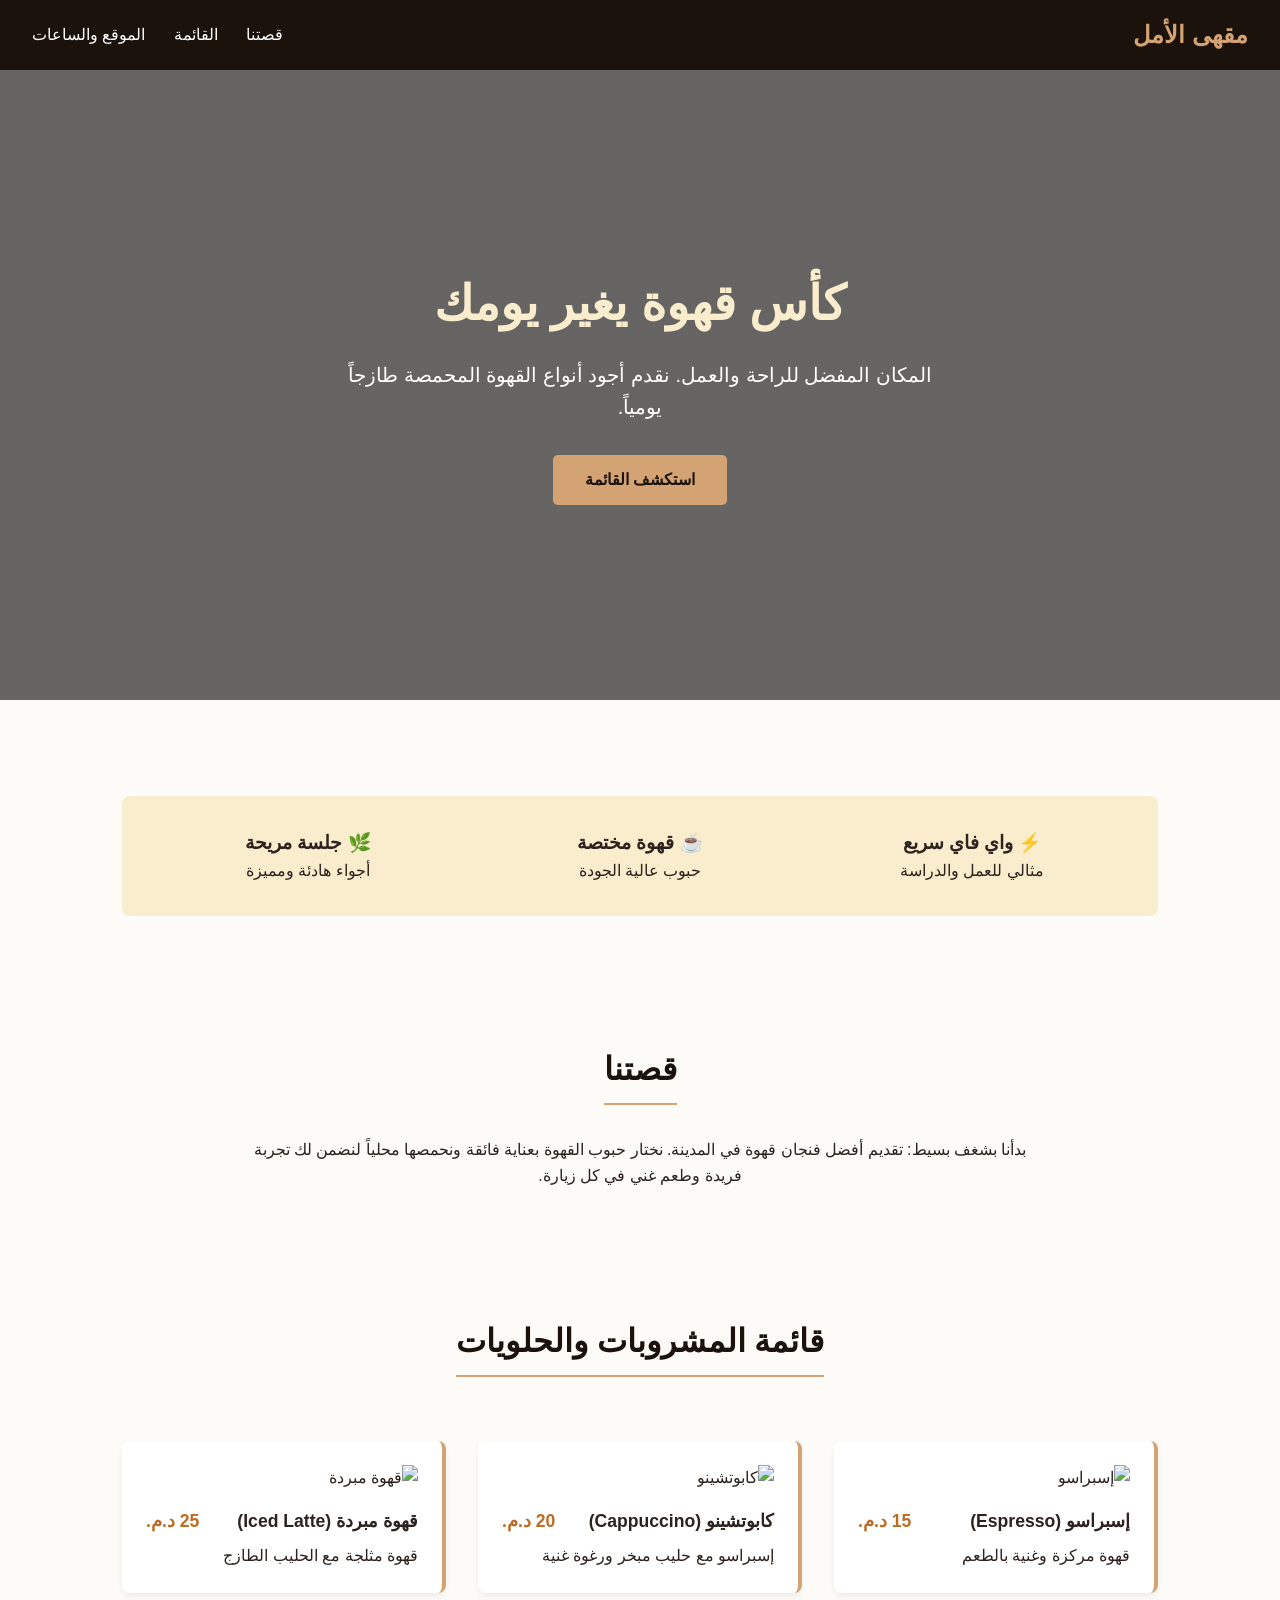
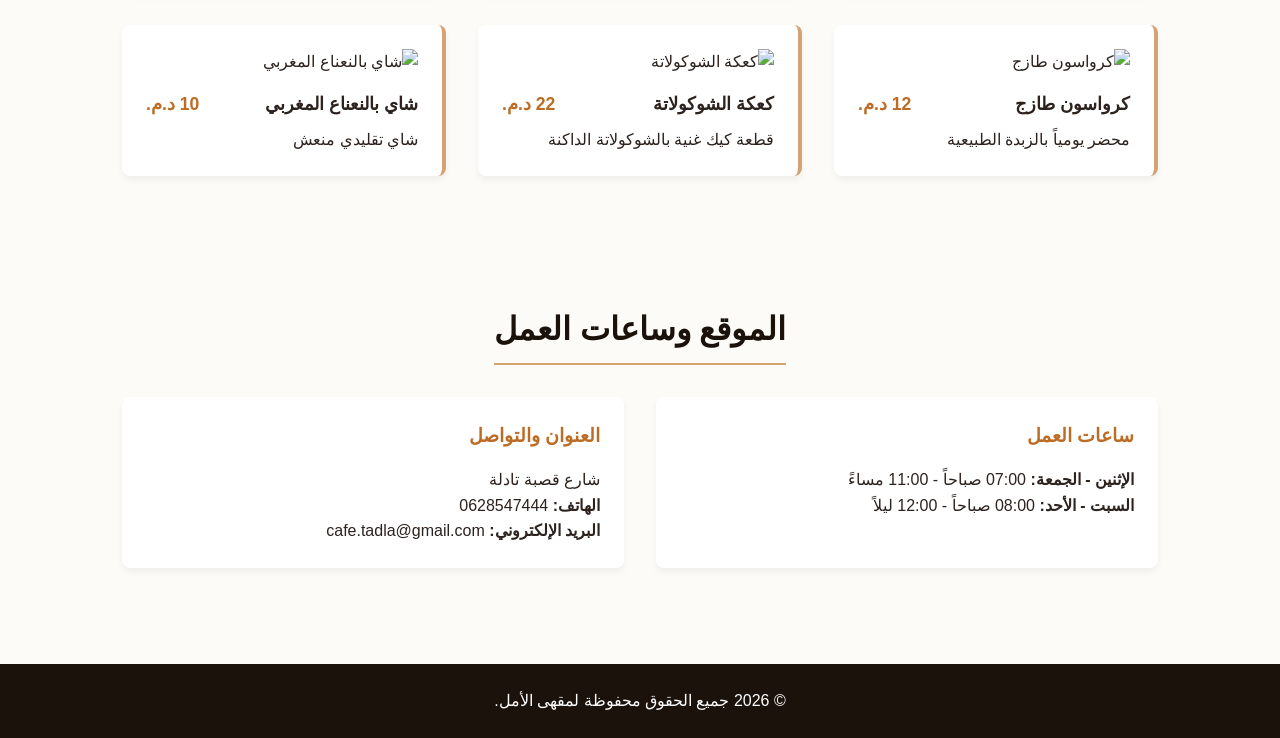
==== arabic-tacos/index.html @ 44a7aecc "Add files via upload" ====
<!DOCTYPE html>
<html lang="ar" dir="rtl">
<head>
    <meta charset="UTF-8">
    <meta name="viewport" content="width=device-width, initial-scale=1.0">
    <title>مقهى الأمل - Café</title>
    <style>
        /* Base styles */
        * {
            box-sizing: border-box;
            margin: 0;
            padding: 0;
            font-family: 'Segoe UI', Tahoma, Geneva, Verdana, sans-serif;
        }

        body {
            background-color: #fdfbf7;
            color: #2c221e;
            line-height: 1.6;
        }

        header {
            background-color: #1b120c;
            color: #ffffff;
            padding: 1rem 2rem;
            display: flex;
            justify-content: space-between;
            align-items: center;
            position: sticky;
            top: 0;
            z-index: 1000;
        }

        .logo {
            font-size: 1.5rem;
            font-weight: bold;
            color: #d4a373;
        }

        nav a {
            color: #ffffff;
            text-decoration: none;
            margin-right: 1.5rem;
            transition: color 0.3s;
        }

        nav a:hover {
            color: #d4a373;
        }

        /* Hero Section */
        .hero {
            background: linear-gradient(rgba(0, 0, 0, 0.6), rgba(0, 0, 0, 0.6)), url('https://images.unsplash.com/photo-1501339847302-ac426a4a7cbb?auto=format&fit=crop&w=1350&q=80') center/cover no-repeat;
            height: 70vh;
            display: flex;
            flex-direction: column;
            justify-content: center;
            align-items: center;
            text-align: center;
            color: #ffffff;
            padding: 0 1rem;
        }

        .hero h1 {
            font-size: 3rem;
            margin-bottom: 1rem;
            color: #faedcd;
        }

        .hero p {
            font-size: 1.25rem;
            margin-bottom: 2rem;
            max-width: 600px;
        }

        .btn {
            background-color: #d4a373;
            color: #1b120c;
            padding: 0.75rem 2rem;
            text-decoration: none;
            font-weight: bold;
            border-radius: 5px;
            transition: background-color 0.3s;
        }

        .btn:hover {
            background-color: #e9edc9;
        }

        /* Sections */
        section {
            padding: 4rem 2rem;
            max-width: 1100px;
            margin: 0 auto;
        }

        .section-title {
            text-align: center;
            font-size: 2rem;
            margin-bottom: 2rem;
            color: #1b120c;
            border-bottom: 2px solid #d4a373;
            display: inline-block;
            padding-bottom: 0.5rem;
        }

        .center-wrapper {
            text-align: center;
        }

        /* Menu Section */
        .menu-grid {
            display: grid;
            grid-template-columns: repeat(auto-fit, minmax(280px, 1fr));
            gap: 2rem;
            margin-top: 2rem;
        }

        .menu-item {
            background-color: #ffffff;
            padding: 1.5rem;
            border-radius: 8px;
            box-shadow: 0 4px 6px rgba(0,0,0,0.05);
            border-right: 4px solid #d4a373;
        }

        .menu-item img {
            width: 100%;
            height: 180px;
            object-fit: cover;
            border-radius: 6px;
            margin-bottom: 1rem;
        }

        .menu-item-header {
            display: flex;
            justify-content: space-between;
            font-weight: bold;
            font-size: 1.1rem;
            margin-bottom: 0.5rem;
        }

        .price {
            color: #bc6c25;
        }

        /* Services / Features */
        .features {
            display: flex;
            justify-content: space-around;
            flex-wrap: wrap;
            gap: 1.5rem;
            background-color: #faedcd;
            padding: 2rem;
            border-radius: 8px;
            margin-top: 2rem;
            text-align: center;
        }

        .feature-box {
            flex: 1 1 200px;
        }

        /* Info & Location Section */
        .info-grid {
            display: grid;
            grid-template-columns: repeat(auto-fit, minmax(300px, 1fr));
            gap: 2rem;
        }

        .info-card {
            background: #ffffff;
            padding: 1.5rem;
            border-radius: 8px;
            box-shadow: 0 4px 6px rgba(0,0,0,0.05);
        }

        .info-card h3 {
            margin-bottom: 1rem;
            color: #bc6c25;
        }

        footer {
            background-color: #1b120c;
            color: #ffffff;
            text-align: center;
            padding: 1.5rem;
            margin-top: 2rem;
        }

        /* Responsive */
        @media (max-width: 768px) {
            .hero h1 { font-size: 2rem; }
            header { flex-direction: column; gap: 1rem; }
            nav a { margin: 0 0.5rem; }
        }
    </style>
</head>
<body>

    <header>
        <div class="logo">مقهى الأمل</div>
        <nav>
            <a href="#about">قصتنا</a>
            <a href="#menu">القائمة</a>
            <a href="#location">الموقع والساعات</a>
        </nav>
    </header>

    <div class="hero">
        <h1>كأس قهوة يغير يومك</h1>
        <p>المكان المفضل للراحة والعمل. نقدم أجود أنواع القهوة المحمصة طازجاً يومياً.</p>
        <a href="#menu" class="btn">استكشف القائمة</a>
    </div>

    <section>
        <div class="features">
            <div class="feature-box">
                <h3>⚡ واي فاي سريع</h3>
                <p>مثالي للعمل والدراسة</p>
            </div>
            <div class="feature-box">
                <h3>☕ قهوة مختصة</h3>
                <p>حبوب عالية الجودة</p>
            </div>
            <div class="feature-box">
                <h3>🌿 جلسة مريحة</h3>
                <p>أجواء هادئة ومميزة</p>
            </div>
        </div>
    </section>

    <section id="about">
        <div class="center-wrapper">
            <h2 class="section-title">قصتنا</h2>
        </div>
        <p style="text-align: center; max-width: 800px; margin: 0 auto;">
            بدأنا بشغف بسيط: تقديم أفضل فنجان قهوة في المدينة. نختار حبوب القهوة بعناية فائقة ونحمصها محلياً لنضمن لك تجربة فريدة وطعم غني في كل زيارة.
        </p>
    </section>

    <section id="menu">
        <div class="center-wrapper">
            <h2 class="section-title">قائمة المشروبات والحلويات</h2>
        </div>
        
        <div class="menu-grid">
            <div class="menu-item">
                <img src="https://images.unsplash.com/photo-1510591509098-f4fdc6d0ff04?auto=format&fit=crop&w=600&q=80" alt="إسبراسو">
                <div class="menu-item-header">
                    <span>إسبراسو (Espresso)</span>
                    <span class="price">15 د.م.</span>
                </div>
                <p>قهوة مركزة وغنية بالطعم</p>
            </div>

            <div class="menu-item">
                <img src="https://images.unsplash.com/photo-1572442388796-11668a67e53d?auto=format&fit=crop&w=600&q=80" alt="كابوتشينو">
                <div class="menu-item-header">
                    <span>كابوتشينو (Cappuccino)</span>
                    <span class="price">20 د.م.</span>
                </div>
                <p>إسبراسو مع حليب مبخر ورغوة غنية</p>
            </div>

            <div class="menu-item">
                <img src="https://images.unsplash.com/photo-1517701604599-bb29b565090c?auto=format&fit=crop&w=600&q=80" alt="قهوة مبردة">
                <div class="menu-item-header">
                    <span>قهوة مبردة (Iced Latte)</span>
                    <span class="price">25 د.م.</span>
                </div>
                <p>قهوة مثلجة مع الحليب الطازج</p>
            </div>

            <div class="menu-item">
                <img src="https://images.unsplash.com/photo-1555507036-ab1f4038808a?auto=format&fit=crop&w=600&q=80" alt="كرواسون طازج">
                <div class="menu-item-header">
                    <span>كرواسون طازج</span>
                    <span class="price">12 د.م.</span>
                </div>
                <p>محضر يومياً بالزبدة الطبيعية</p>
            </div>

            <div class="menu-item">
                <img src="https://images.unsplash.com/photo-1578985545062-69928b1d9587?auto=format&fit=crop&w=600&q=80" alt="كعكة الشوكولاتة">
                <div class="menu-item-header">
                    <span>كعكة الشوكولاتة</span>
                    <span class="price">22 د.م.</span>
                </div>
                <p>قطعة كيك غنية بالشوكولاتة الداكنة</p>
            </div>

            <div class="menu-item">
                <img src="https://images.unsplash.com/photo-1576092768241-dec231879fc3?auto=format&fit=crop&w=600&q=80" alt="شاي بالنعناع المغربي">
                <div class="menu-item-header">
                    <span>شاي بالنعناع المغربي</span>
                    <span class="price">10 د.م.</span>
                </div>
                <p>شاي تقليدي منعش</p>
            </div>
        </div>
    </section>

    <section id="location">
        <div class="center-wrapper">
            <h2 class="section-title">الموقع وساعات العمل</h2>
        </div>
        
        <div class="info-grid">
            <div class="info-card">
                <h3>ساعات العمل</h3>
                <p><strong>الإثنين - الجمعة:</strong> 07:00 صباحاً - 11:00 مساءً</p>
                <p><strong>السبت - الأحد:</strong> 08:00 صباحاً - 12:00 ليلاً</p>
            </div>

            <div class="info-card">
                <h3>العنوان والتواصل</h3>
                <p>شارع قصبة تادلة </p>
                <p><strong>الهاتف:</strong> 0628547444</p>
                <p><strong>البريد الإلكتروني:</strong> cafe.tadla@gmail.com</p>
            </div>
        </div>
    </section>

    <footer>
        <p>&copy; 2026 جميع الحقوق محفوظة لمقهى الأمل.</p>
    </footer>

</body>
</html>
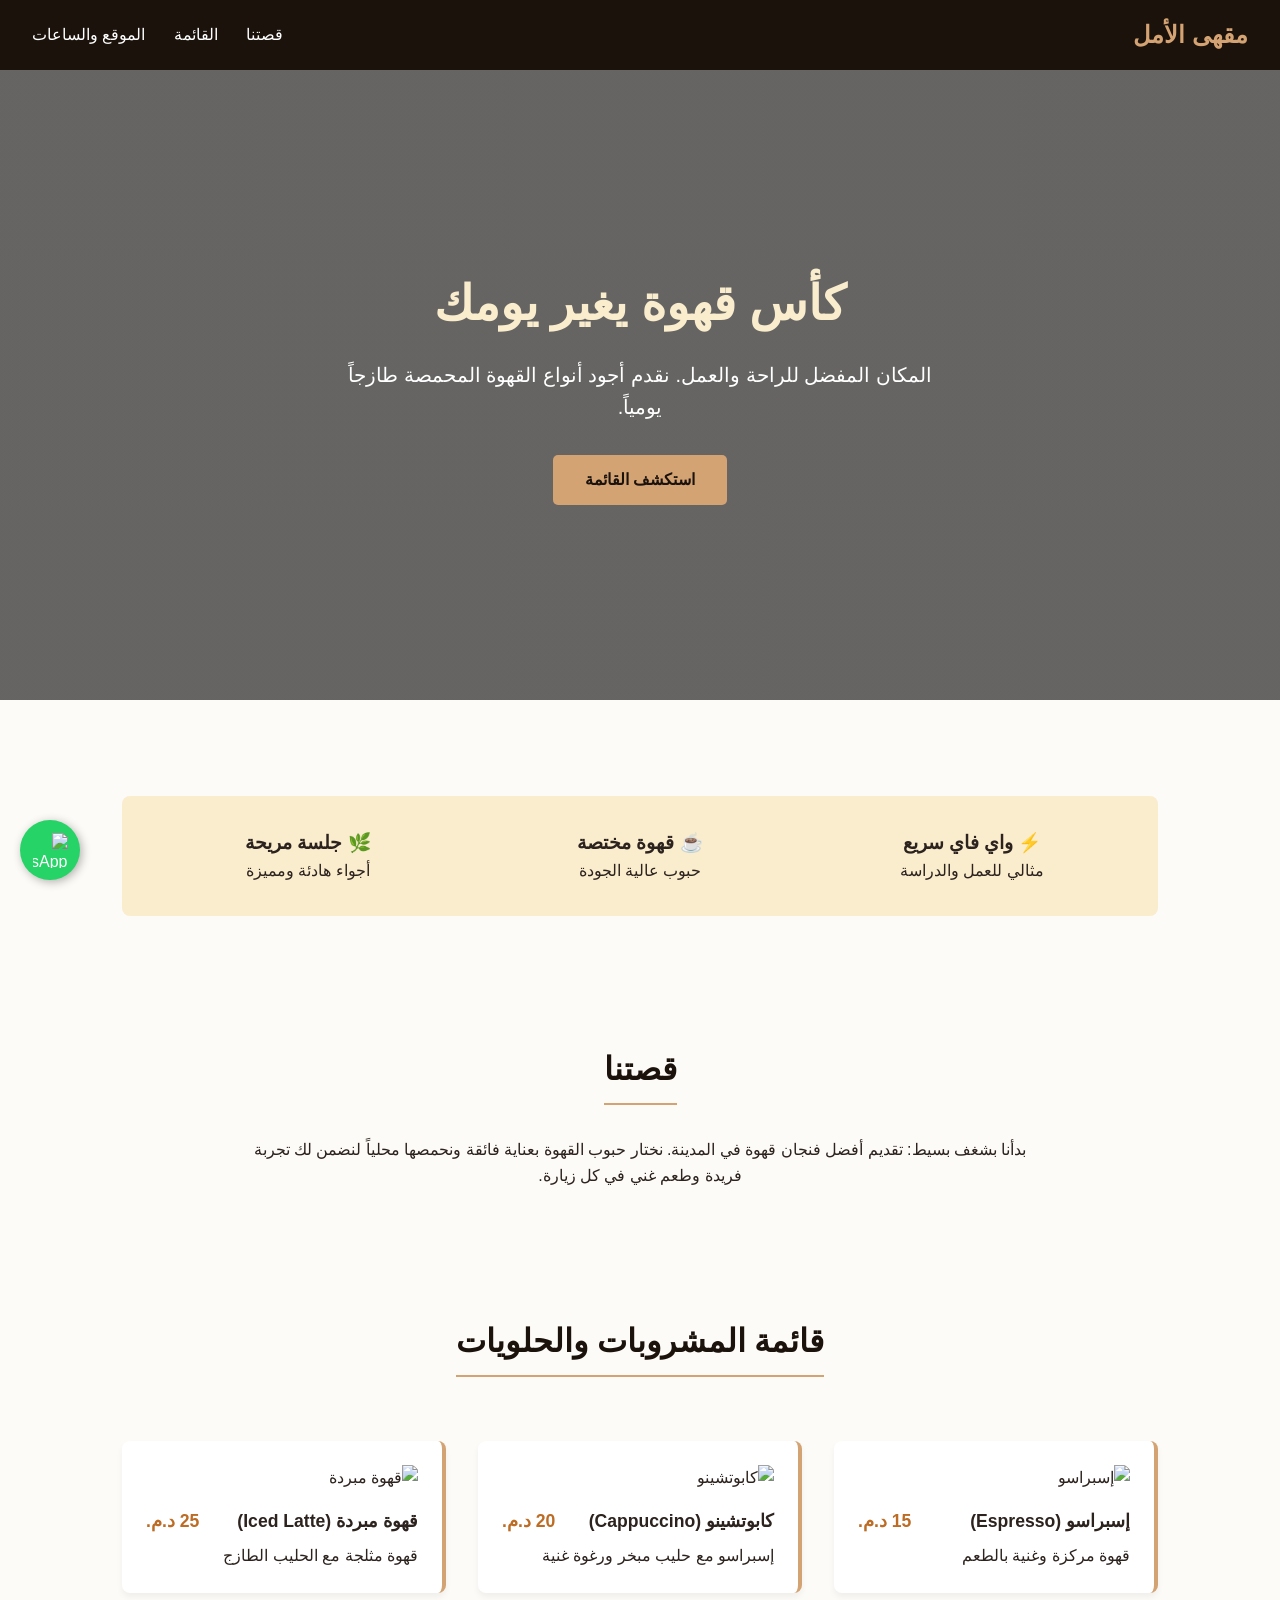
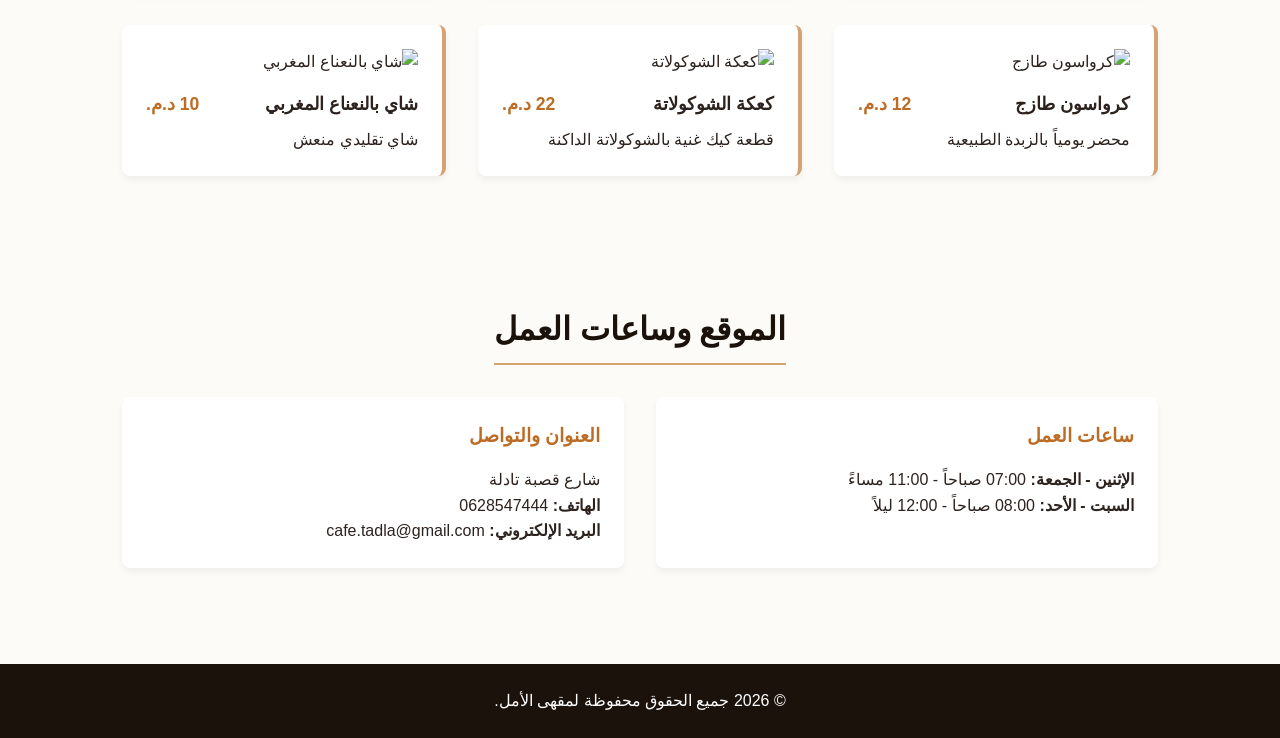
==== commit 51080d50: "Implement WhatsApp contact button Added a WhatsApp contact button to the page." ====
--- a/arabic-tacos/index.html
+++ b/arabic-tacos/index.html
@@ -188,6 +188,34 @@
             margin-top: 2rem;
         }
 
+        /* WhatsApp Button Styles */
+        .whatsapp-float {
+            position: fixed;
+            width: 60px;
+            height: 60px;
+            bottom: 20px;
+            left: 20px;
+            background-color: #25d366;
+            color: #FFF;
+            border-radius: 50px;
+            text-align: center;
+            box-shadow: 2px 2px 10px rgba(0, 0, 0, 0.3);
+            z-index: 1000;
+            display: flex;
+            align-items: center;
+            justify-content: center;
+            transition: transform 0.3s ease;
+        }
+
+        .whatsapp-float:hover {
+            transform: scale(1.1);
+        }
+
+        .whatsapp-icon {
+            width: 35px;
+            height: 35px;
+        }
+
         /* Responsive */
         @media (max-width: 768px) {
             .hero h1 { font-size: 2rem; }
@@ -326,5 +354,12 @@
         <p>&copy; 2026 جميع الحقوق محفوظة لمقهى الأمل.</p>
     </footer>
 
+    <a href="https://wa.me/212628547444" 
+   class="whatsapp-float" 
+   target="_blank" 
+   rel="noopener noreferrer">
+    <img src="https://upload.wikimedia.org/wikipedia/commons/6/6b/WhatsApp.svg" alt="WhatsApp" class="whatsapp-icon">
+</a>
+
 </body>
-</html>+</html>
